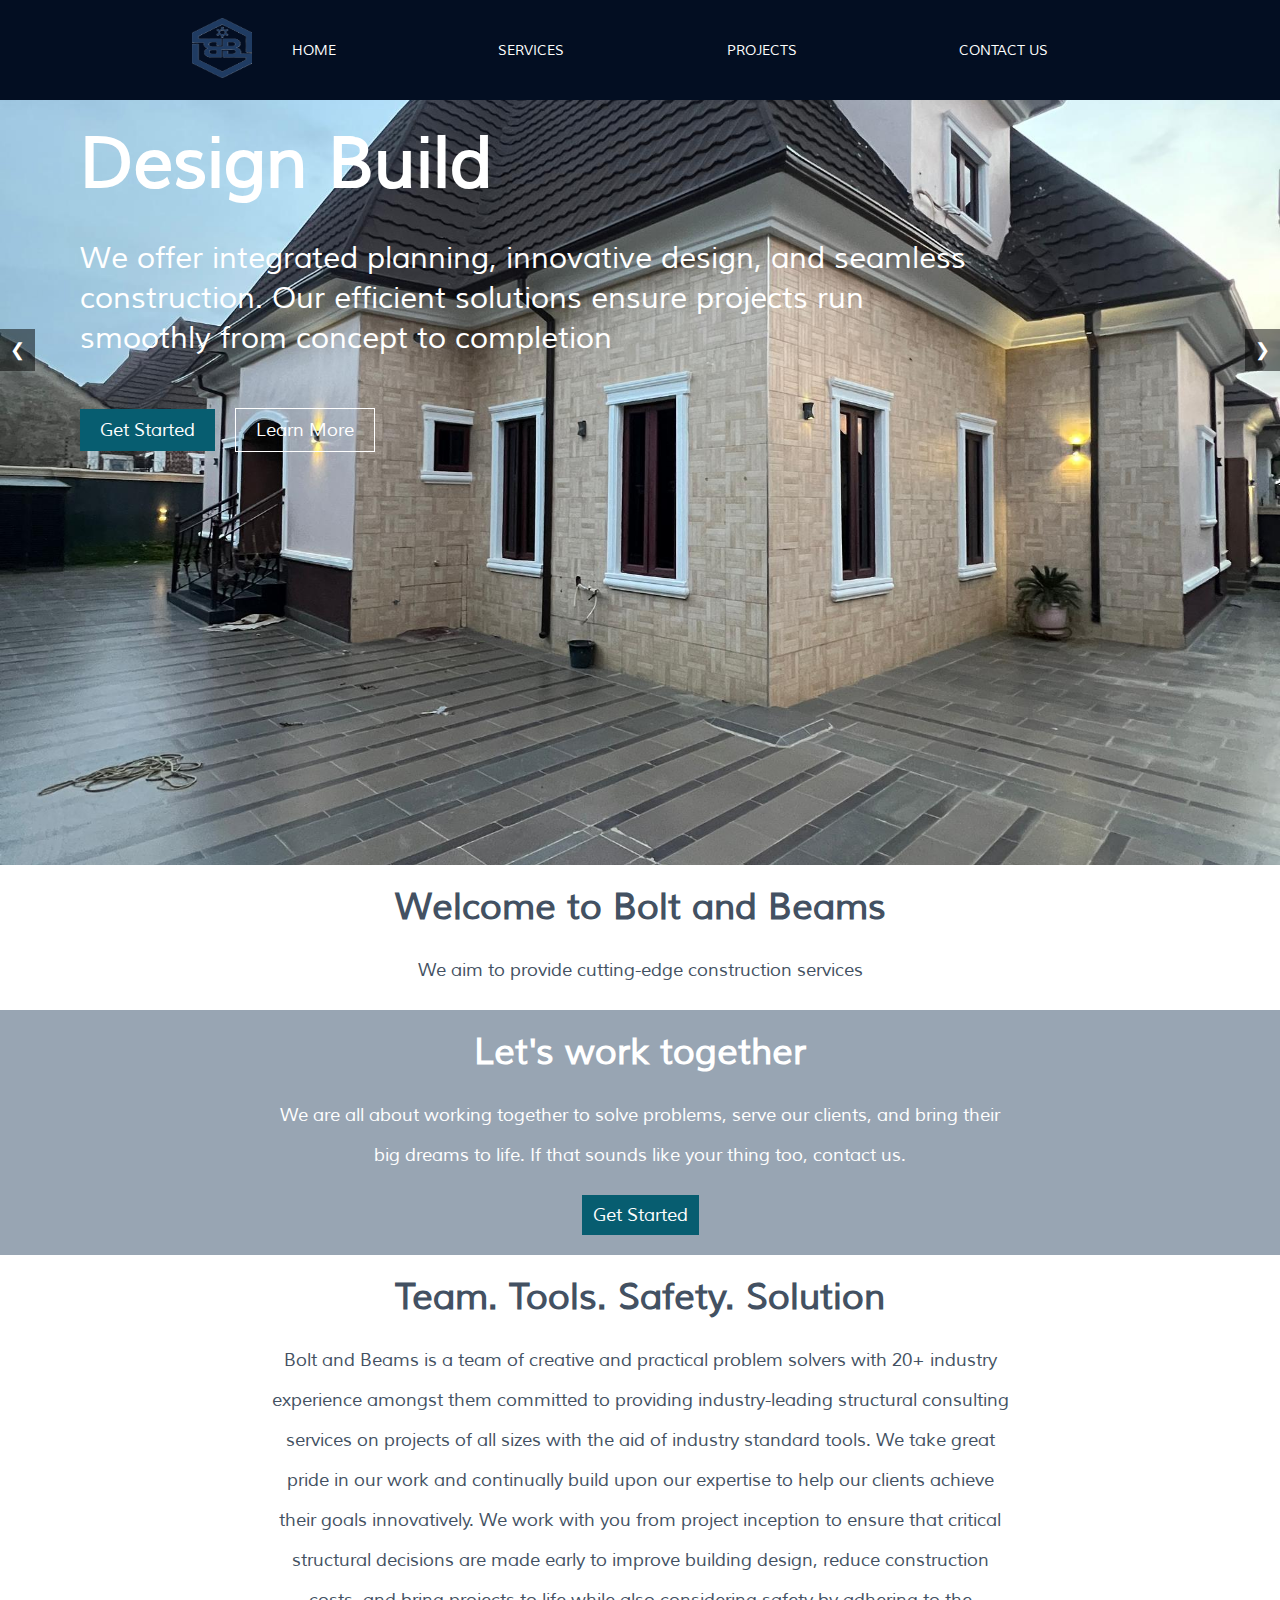
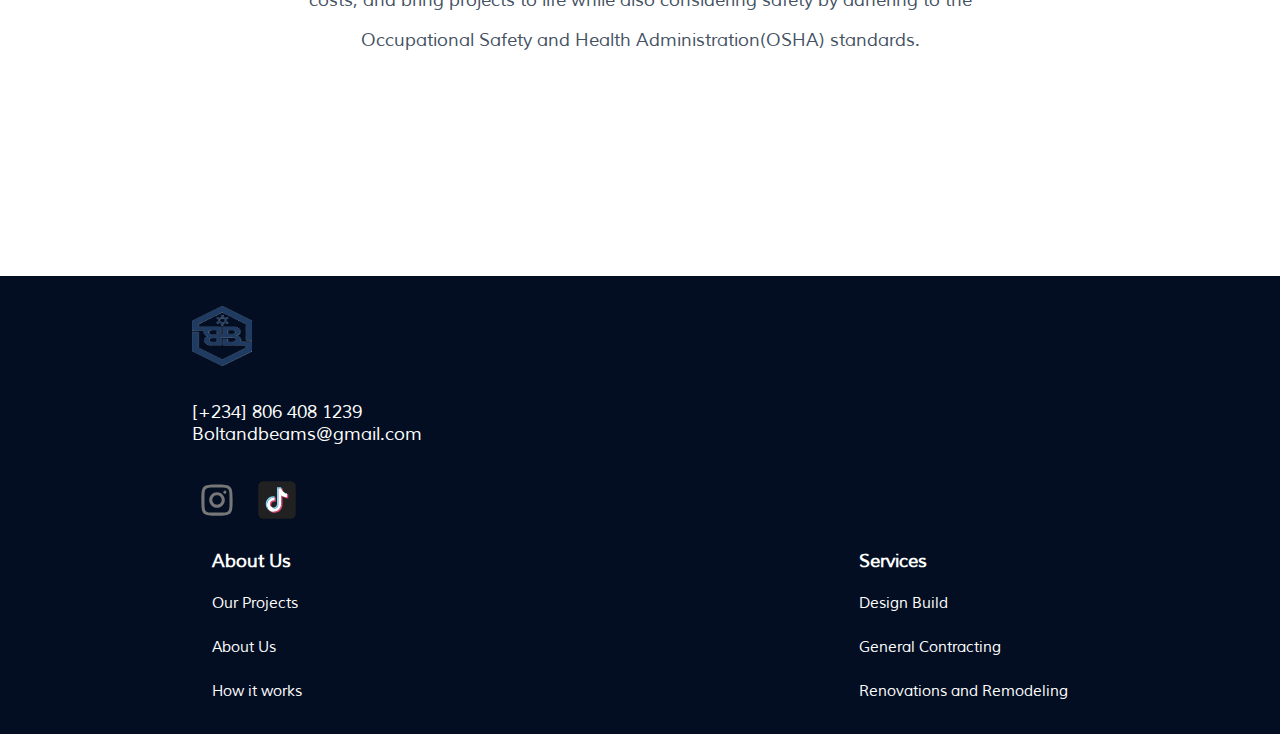
==== aboutus.html @ 5fa97191 "ui fix" ====
<!DOCTYPE html>
<html lang="en">
  <head>
    <meta charset="UTF-8" />
    <meta name="viewport" content="width=device-width, initial-scale=1.0" />
    <link
      rel="shortcut icon"
      href="assets/bolts and beams logo.png"
      type="image/x-icon"
    />
    <link rel="stylesheet" href="style.css" />
    <link href="https://unpkg.com/aos@2.3.1/dist/aos.css" rel="stylesheet" />
    <title>Bolt and Beams</title>
  </head>
  <body>
    <header>
      <nav>
        <div id="logo">
          <img
            class="logo"
            src="assets/bolts and beams logo.png"
            alt="b-and-b-logo"
          />
        </div>

        <div class="nav-links">
          <a class="nav-link" href="index.html">HOME</a>
          <a class="nav-link" href="services.html">SERVICES</a>
          <a class="nav-link" href="projects.html">PROJECTS</a>
          <a class="nav-link" href="contact.html">CONTACT US</a>
        </div>

        <div
          style="
            display: flex;
            flex-direction: row;
            align-items: center;
            gap: 30px;
          "
        >
          <div class="contactUs-btn">
            <button>
              <a href="contact.html">Consult Now</a>
            </button>
          </div>
          <div class="menu-btn" id="menu-btn">
            <svg
              xmlns="http://www.w3.org/2000/svg"
              x="0px"
              y="0px"
              width="40"
              height="40"
              viewBox="0 0 50 50"
              fill="#fff"
            >
              <path
                d="M 3 9 A 1.0001 1.0001 0 1 0 3 11 L 47 11 A 1.0001 1.0001 0 1 0 47 9 L 3 9 z M 3 24 A 1.0001 1.0001 0 1 0 3 26 L 47 26 A 1.0001 1.0001 0 1 0 47 24 L 3 24 z M 3 39 A 1.0001 1.0001 0 1 0 3 41 L 47 41 A 1.0001 1.0001 0 1 0 47 39 L 3 39 z"
              ></path>
            </svg>
          </div>
        </div>
      </nav>
      <div class="sidebar" id="sidebar">
        <div class="sidebar-header">
          <img
            class="logo"
            src="assets/bolts and beams logo.png"
            alt="b-and-b-logo"
          />
          <div id="sb-c-Btn">
            <svg
              xmlns="http://www.w3.org/2000/svg"
              x="0px"
              y="0px"
              width="30"
              height="30"
              viewBox="0 0 24 24"
              fill="#fff"
            >
              <path
                d="M 4.7070312 3.2929688 L 3.2929688 4.7070312 L 10.585938 12 L 3.2929688 19.292969 L 4.7070312 20.707031 L 12 13.414062 L 19.292969 20.707031 L 20.707031 19.292969 L 13.414062 12 L 20.707031 4.7070312 L 19.292969 3.2929688 L 12 10.585938 L 4.7070312 3.2929688 z"
              ></path>
            </svg>
          </div>
        </div>
        <div class="sidebar-body">
          <ul class="sidebar-body-wrapper">
            <a href="index.html"><li class="sidebar-list">HOME</li></a>
            <a href=""><li class="sidebar-list">ABOUT US</li></a>
            <a href="services.html"><li class="sidebar-list">SERVICES</li></a>
            <a href="projects.html"><li class="sidebar-list">PROJECTS</li></a>
            <a href="contact.html"><li class="sidebar-list">CONTACT US</li></a>
          </ul>
        </div>
      </div>
    </header>
    <main>
      <section class="section-one">
        <div class="carousel-slide">
          <div class="slide">
            <h2>Design Build</h2>
            <p>
              We offer integrated planning, innovative design, and seamless
              construction. Our efficient solutions ensure projects run smoothly
              from concept to completion
            </p>
            <div class="secone-btn-wrapper">
              <div class="secone-link getstarted">
                <a href="#sectionTwo">Get Started</a>
              </div>
              <div class="secone-link learnmore">
                <a href="projects.html">Learn More</a>
              </div>
            </div>
          </div>
          <div class="slide">
            <h2>General Contracting</h2>
            <p>
              Comprehensive management from start to finish. Ensuring projects
              are completed on time and within budget.
            </p>
            <div class="secone-btn-wrapper">
              <div class="secone-link getstarted">
                <a href="#sectionTwo">Get Started</a>
              </div>
              <div class="secone-link learnmore">
                <a href="projects.html">Learn More</a>
              </div>
            </div>
          </div>
          <div class="slide">
            <h2>Renovations and Remodeling</h2>
            <p>
              We transform spaces with innovative designs, ensuring
              functionality and style. Our team revitalizes interiors, creating
              environments that inspire.
            </p>
            <div class="secone-btn-wrapper">
              <div class="secone-link getstarted">
                <a href="#sectionTwo">Get Started</a>
              </div>
              <div class="secone-link learnmore">
                <a href="projects.html">Learn More</a>
              </div>
            </div>
          </div>
          <div class="carousel-controls">
            <button class="carousel-control prev">❮</button>
            <button class="carousel-control next">❯</button>
          </div>
        </div>
      </section>
      <section class="section-two index-secttwo" id="sectionTwo">
        <div class="sec-text-wrapper">
          <h1>Welcome to Bolt and Beams</h1>
          <p>We aim to provide cutting-edge construction services</p>
        </div>
      </section>
      <section class="section-six">
        <div class="sec-text-wrapper">
          <h1>Let's work together</h1>
          <p class="pad">
            We are all about working together to solve problems, serve our
            clients, and bring their big dreams to life. If that sounds like
            your thing too, contact us.
          </p>
          <div class="contact-link"><a href="contact.html">Get Started</a></div>
        </div>
      </section>
      <section class="section-seven">
        <div class="sec-text-wrapper">
          <h1>Team. Tools. Safety. Solution</h1>
          <p class="pad">
            Bolt and Beams is a team of creative and practical problem solvers
            with 20+ industry experience amongst them committed to providing
            industry-leading structural consulting services on projects of all
            sizes with the aid of industry standard tools. We take great pride
            in our work and continually build upon our expertise to help our
            clients achieve their goals innovatively. We work with you from
            project inception to ensure that critical structural decisions are
            made early to improve building design, reduce construction costs,
            and bring projects to life while also considering safety by adhering
            to the Occupational Safety and Health Administration(OSHA)
            standards.
          </p>
        </div>
        <div class="secseven-grid">
          <div class="contact" data-aos="fade-up" data-aos-duration="1000">
            <div>
              <svg
                xmlns="http://www.w3.org/2000/svg"
                height="60"
                viewBox="0 -960 960 960"
                width="60"
                fill="#030e22"
              >
                <path
                  d="m600-120-240-84-186 72q-20 8-37-4.5T120-170v-560q0-13 7.5-23t20.5-15l212-72 240 84 186-72q20-8 37 4.5t17 33.5v560q0 13-7.5 23T812-192l-212 72Zm-40-98v-468l-160-56v468l160 56Zm80 0 120-40v-474l-120 46v468Zm-440-10 120-46v-468l-120 40v474Zm440-458v468-468Zm-320-56v468-468Z"
                />
              </svg>
            </div>
            <div class="sub-contact">
              <h4>Address</h4>
              <span>Suite 3011, Kingfem Plaza, GA247, Mabushi, Abuja</span>
            </div>
          </div>
          <div class="contact" data-aos="fade-up" data-aos-duration="1300">
            <div>
              <svg
                xmlns="http://www.w3.org/2000/svg"
                height="60"
                viewBox="0 -960 960 960"
                width="60"
                fill="#030e22"
              >
                <path
                  d="M798-120q-125 0-247-54.5T329-329Q229-429 174.5-551T120-798q0-18 12-30t30-12h162q14 0 25 9.5t13 22.5l26 140q2 16-1 27t-11 19l-97 98q20 37 47.5 71.5T387-386q31 31 65 57.5t72 48.5l94-94q9-9 23.5-13.5T670-390l138 28q14 4 23 14.5t9 23.5v162q0 18-12 30t-30 12ZM241-600l66-66-17-94h-89q5 41 14 81t26 79Zm358 358q39 17 79.5 27t81.5 13v-88l-94-19-67 67ZM241-600Zm358 358Z"
                />
              </svg>
            </div>
            <div class="sub-contact">
              <h4>Call Us</h4>
              <p>+234 806 408 1239</p>
            </div>
          </div>
          <div class="contact" data-aos="fade-up" data-aos-duration="1500">
            <div>
              <img src="assets/icons8-open-mail-60.png" alt="open-mail" />
            </div>
            <div class="sub-contact">
              <h4>Help Desk</h4>
              <p>Boltandbeams@gmail.com</p>
            </div>
          </div>
        </div>
      </section>
      <footer>
        <div style="display: flex; flex-direction: column; gap: 30px">
          <div>
            <img
              src="assets/bolts and beams logo.png"
              alt="b-and-b-logo"
              class="logo"
            />
          </div>
          <div class="c-wrapper">
            <div><a href="tel:+2348064081239">[+234] 806 408 1239 </a></div>
            <div>
              <a href="mailto:Boltandbeams@gmail.com">Boltandbeams@gmail.com</a>
            </div>
          </div>
          <div class="socials">
            <a href="https://www.instagram.com/bolt.beams?utm_source=qr">
              <div class="social">
                <svg
                  xmlns="http://www.w3.org/2000/svg"
                  x="0px"
                  y="0px"
                  width="50"
                  height="50"
                  viewBox="0 0 64 64"
                  fill="#777"
                >
                  <path
                    d="M 31.820312 12 C 13.439312 12 12 13.439312 12 31.820312 L 12 32.179688 C 12 50.560688 13.439312 52 31.820312 52 L 32.179688 52 C 50.560688 52 52 50.560688 52 32.179688 L 52 32 C 52 13.452 50.548 12 32 12 L 31.820312 12 z M 28 16 L 36 16 C 47.129 16 48 16.871 48 28 L 48 36 C 48 47.129 47.129 48 36 48 L 28 48 C 16.871 48 16 47.129 16 36 L 16 28 C 16 16.871 16.871 16 28 16 z M 41.994141 20 C 40.889141 20.003 39.997 20.900859 40 22.005859 C 40.003 23.110859 40.900859 24.003 42.005859 24 C 43.110859 23.997 44.003 23.099141 44 21.994141 C 43.997 20.889141 43.099141 19.997 41.994141 20 z M 31.976562 22 C 26.454563 22.013 21.987 26.501437 22 32.023438 C 22.013 37.545437 26.501437 42.013 32.023438 42 C 37.545437 41.987 42.013 37.498562 42 31.976562 C 41.987 26.454563 37.498562 21.987 31.976562 22 z M 31.986328 26 C 35.299328 25.992 37.992 28.673328 38 31.986328 C 38.007 35.299328 35.326672 37.992 32.013672 38 C 28.700672 38.008 26.008 35.327672 26 32.013672 C 25.992 28.700672 28.673328 26.008 31.986328 26 z"
                  ></path>
                </svg></div
            ></a>
            <a href="https://shorturl.at/Tu598"
              ><div class="social">
                <svg
                  xmlns="http://www.w3.org/2000/svg"
                  x="0px"
                  y="0px"
                  width="50"
                  height="50"
                  viewBox="0 0 48 48"
                >
                  <path
                    fill="#212121"
                    fill-rule="evenodd"
                    d="M10.904,6h26.191C39.804,6,42,8.196,42,10.904v26.191 C42,39.804,39.804,42,37.096,42H10.904C8.196,42,6,39.804,6,37.096V10.904C6,8.196,8.196,6,10.904,6z"
                    clip-rule="evenodd"
                  ></path>
                  <path
                    fill="#ec407a"
                    fill-rule="evenodd"
                    d="M29.208,20.607c1.576,1.126,3.507,1.788,5.592,1.788v-4.011 c-0.395,0-0.788-0.041-1.174-0.123v3.157c-2.085,0-4.015-0.663-5.592-1.788v8.184c0,4.094-3.321,7.413-7.417,7.413 c-1.528,0-2.949-0.462-4.129-1.254c1.347,1.376,3.225,2.23,5.303,2.23c4.096,0,7.417-3.319,7.417-7.413L29.208,20.607L29.208,20.607 z M30.657,16.561c-0.805-0.879-1.334-2.016-1.449-3.273v-0.516h-1.113C28.375,14.369,29.331,15.734,30.657,16.561L30.657,16.561z M19.079,30.832c-0.45-0.59-0.693-1.311-0.692-2.053c0-1.873,1.519-3.391,3.393-3.391c0.349,0,0.696,0.053,1.029,0.159v-4.1 c-0.389-0.053-0.781-0.076-1.174-0.068v3.191c-0.333-0.106-0.68-0.159-1.03-0.159c-1.874,0-3.393,1.518-3.393,3.391 C17.213,29.127,17.972,30.274,19.079,30.832z"
                    clip-rule="evenodd"
                  ></path>
                  <path
                    fill="#fff"
                    fill-rule="evenodd"
                    d="M28.034,19.63c1.576,1.126,3.507,1.788,5.592,1.788v-3.157 c-1.164-0.248-2.194-0.856-2.969-1.701c-1.326-0.827-2.281-2.191-2.561-3.788h-2.923v16.018c-0.007,1.867-1.523,3.379-3.393,3.379 c-1.102,0-2.081-0.525-2.701-1.338c-1.107-0.558-1.866-1.705-1.866-3.029c0-1.873,1.519-3.391,3.393-3.391 c0.359,0,0.705,0.056,1.03,0.159V21.38c-4.024,0.083-7.26,3.369-7.26,7.411c0,2.018,0.806,3.847,2.114,5.183 c1.18,0.792,2.601,1.254,4.129,1.254c4.096,0,7.417-3.319,7.417-7.413L28.034,19.63L28.034,19.63z"
                    clip-rule="evenodd"
                  ></path>
                  <path
                    fill="#81d4fa"
                    fill-rule="evenodd"
                    d="M33.626,18.262v-0.854c-1.05,0.002-2.078-0.292-2.969-0.848 C31.445,17.423,32.483,18.018,33.626,18.262z M28.095,12.772c-0.027-0.153-0.047-0.306-0.061-0.461v-0.516h-4.036v16.019 c-0.006,1.867-1.523,3.379-3.393,3.379c-0.549,0-1.067-0.13-1.526-0.362c0.62,0.813,1.599,1.338,2.701,1.338 c1.87,0,3.386-1.512,3.393-3.379V12.772H28.095z M21.635,21.38v-0.909c-0.337-0.046-0.677-0.069-1.018-0.069 c-4.097,0-7.417,3.319-7.417,7.413c0,2.567,1.305,4.829,3.288,6.159c-1.308-1.336-2.114-3.165-2.114-5.183 C14.374,24.749,17.611,21.463,21.635,21.38z"
                    clip-rule="evenodd"
                  ></path>
                </svg></div
            ></a>
          </div>
        </div>

        <div class="c-flink-wrapper">
          <div class="footer-links">
            <div class="flink">
              <h4>About Us</h4>
              <ul class="footer-list-wrapper">
                <li>
                  <a href="projects.html">Our Projects</a>
                </li>
                <li><a href="#">About Us</a></li>
                <li><a href="#">How it works</a></li>
              </ul>
            </div>
            <div class="flink">
              <h4>Services</h4>
              <ul class="footer-list-wrapper">
                <li style="white-space: nowrap">
                  <a href="#designBuild">Design Build</a>
                </li>
                <li style="white-space: nowrap">
                  <a href="#genContract">General Contracting</a>
                </li>
                <li><a href="#renRemod">Renovations and Remodeling</a></li>
              </ul>
            </div>
          </div>
        </div>
      </footer>
    </main>
    <div class="nav-to-top" id="navToTop">
      <img src="assets/icons8-arrow-up-24.png" alt="navigate-to-top" />
    </div>
  </body>
</html>
<script src="script.js"></script>

<script src="https://unpkg.com/aos@2.3.1/dist/aos.js"></script>
<script>
  AOS.init();
</script>
---- style.css ----
@font-face {
  font-family: muli;
  src: url(Muli-Regular.ttf);
}

@font-face {
  font-family: muli-light;
  src: url(Muli-Light.ttf);
}

:root {
  --height: 100px;
}

::placeholder {
  font-family: muli;
  font-size: 16px;
}

p {
  font-family: muli;
  line-height: 40px;
}

* {
  box-sizing: border-box;
  margin: 0;
  padding: 0;
}

body {
  font-family: "muli", sans-serif;
  font-size: 18px;
  height: 100vh;
  width: 100%;
}

nav {
  align-items: center;
  display: flex;
  height: var(--height);
  justify-content: space-between;
  padding-inline: 20px;
}

header {
  background-color: #030e22;
  height: var(--height);
  right: 0;
  position: fixed;
  top: 0;
  width: 100%;
  z-index: 2;
}

main {
  color: #fff;
  margin-top: var(--height);
}

a {
  color: white;
  text-decoration: none;
}

li {
  list-style: none;
}

section {
  color: #435162;
  padding: 20px;
}

footer {
  background-color: #030e22;
  color: white;
  display: flex;
  flex-direction: column;
  gap: 20px;
  justify-content: center;
  padding: 15px;
}

.logo {
  height: 60px;
  width: 60px;
}

.nav-links {
  display: none;
}

.nav-links a {
  font-size: 14px;
}

.menu-btn {
  position: relative;
}

.sidebar {
  background-color: #e5e5e5;
  font-size: 16px;
  height: 100vh;
  padding: 10px;
  position: absolute;
  right: -100%;
  top: 0;
  transition: 0.5s;
  width: 80%;
}

.sidebar-header {
  align-items: center;
  display: flex;
  justify-content: space-between;
}

.sidebar-body-wrapper {
  padding: 25px;
}

.sidebar-list {
  border-bottom: 1px solid #030e22;
  color: #075d70;
  padding-block: 25px;
}

.sidebar-header svg {
  fill: #030e22;
}

.section-one,
.contact-section-one {
  background-position-x: 50%;
  background-position-y: 50%;
  background-repeat: no-repeat;
  background-size: cover;
  color: #fff;
  position: relative;
  /* z-index: -1; */
}

.contact-section-one {
  align-items: center;
  background: #030e22;
  display: flex;
  height: 300px;
  justify-content: center;
}

.cso-head {
  align-items: center;
  display: flex;
  flex-direction: column;
  gap: 30px;
}

.cso-head h4 {
  line-height: 30px;
}

.cso-body {
  display: flex;
  gap: 10px;
}

.cso-head h4 {
  text-align: center;
}

.section-one {
  background-image: url(assets/building.jpg);
  height: 500px;
  padding: 0;
  width: 100%;
}

.secone-text {
  width: 100%;
}

.carousel-slide {
  display: flex;
  overflow: hidden;
  width: 100%;
  height: 500px;
  position: relative;
}

.slide {
  display: flex;
  flex-direction: column;
  gap: 30px;
  min-width: 100%;
  transition: transform 0.5s ease-in-out;
  height: 100%;
  box-sizing: border-box;
  padding: 20px;
}

.slide h2 {
  font-family: muli;
  font-size: 20px;
}

.slide p {
  font-size: 14px;
  /* width: 40%; */
}

.carousel-slide .secone-btn-wrapper {
  align-items: center;
  display: flex;
  /* justify-content: center; */
  margin-top: 20px;
}

.carousel-controls {
  position: absolute;
  top: 50%;
  width: 100%;
  display: flex;
  justify-content: space-between;
  transform: translateY(-50%);
}

.carousel-control {
  background-color: rgba(0, 0, 0, 0.5);
  color: white;
  border: none;
  padding: 10px;
  cursor: pointer;
}

.carousel-control:hover {
  background-color: rgba(0, 0, 0, 0.7);
}

.prev,
.next {
  font-size: 18px;
}

.secone-text {
  display: flex;
  flex-direction: column;
  gap: 25px;
  width: 100%;
}

.secone-btn-wrapper {
  display: flex;
  gap: 20px;
}

.secone-link {
  padding: 10px 20px;
}

.contact-link a {
  color: #fff;
}

.contact-link:hover {
  background-color: #fff;
}

.contact-link:hover a {
  color: #075d70;
}

.contact-link {
  background-color: #075d70;
  border: 1px solid #075d70;
  padding: 8px 10px;
  transition: all 0.3s;
  width: fit-content;
}

.getstarted,
.aboutus {
  background-color: #075d70;
}

.learnmore {
  border: 1px solid #fff;
}

.slider {
  position: absolute;
  top: 50%;
}

.left-slider {
  left: 80px;
}

.right-slider {
  right: 80px;
}

.secthree-intro,
.secfive-intro {
  display: flex;
  gap: 5px;
}

.sec-text-wrapper {
  display: flex;
  flex-direction: column;
  gap: 20px;
}

.alignBtn {
  align-items: center;
}

.empty-div {
  border-bottom: 3px solid #030e22;
  width: 50px;
}

.aboutus {
  padding: 10px 20px;
  width: fit-content;
}

.section-four {
  background-color: #f8faff;
  padding: 20px;
}

.section-six {
  background: #98a5b3;
  color: #fff;
}

.banner {
  background-color: white;
  border: 1px solid rgb(225, 225, 225);
  border-radius: 3px;
  display: flex;
  flex-direction: column;
  gap: 20px;
  height: 550px;
  margin: auto;
  padding: 30px 10px 50px 10px;
  text-align: center;
  width: 100%;
}

.banner-head {
  align-items: center;
  display: flex;
  flex-direction: column;
  gap: 40px;
}

.banner:hover {
  transform: scale(1.03);
}

.banner-link {
  color: #030e22;
}

.banner-paragraph {
  margin: auto;
  text-align: center;
  width: 250px;
}

.secfour-grid {
  display: grid;
  gap: 20px;
  grid-template-columns: 1fr;
  margin-top: 30px;
}

.secfive-list-wrapper {
  padding: 20px;
  text-align: left;
  width: 100%;
}

.secfive-list-wrapper li {
  border-bottom: 2px solid #075d70;
  padding: 20px;
}

.secseven-grid {
  display: grid;
  grid-template-columns: 1fr;
  gap: 20px;
  width: 100%;
}

.contact {
  align-items: center;
  background-color: #fff;
  box-shadow: 0.5px 0.5px 10px rgb(222, 220, 220);
  display: flex;
  font-size: 14px;
  gap: 20px;
  height: 100%;
  padding: 10px 30px;
  width: 100%;
}

.contact img,
.contact svg {
  height: 40px;
  width: 40px;
}

.footer-links {
  display: flex;
  justify-content: space-between;
}

.footer-list-wrapper {
  display: flex;
  flex-direction: column;
  gap: 20px;
  margin-top: 20px;
}

.footer-list-wrapper li {
  color: #fff;
  font-size: 15px;
  line-height: 24px;
}

footer a {
  color: #fff;
}

footer a:hover {
  color: #075d70;
  text-decoration: underline;
}

.flink {
  align-items: center;
  padding-inline: 20px;
}

.socials {
  align-items: center;
  display: flex;
  gap: 10px;
}

.social svg:hover {
  fill: #075d70;
}

.sub-contact {
  display: flex;
  flex-direction: column;
  gap: 25px;
}

.sub-contact h4 {
  font-size: 16px;
}

.c-flink-wrapper {
  display: flex;
  flex-direction: column;
  gap: 50px;
}

.flink .c-wrapper {
  display: flex;
  flex-direction: column;
  gap: 20px;
}

.contactUs-btn {
  display: none;
}

.contactUs-btn button {
  border: none;
  font-size: 16px;
  padding: 10px 0;
  white-space: nowrap;
}

.contactUs-btn button a {
  color: #030e22;
  padding: 10px 30px;
  width: 100%;
}

.nav-to-top {
  align-items: center;
  background-color: #075d70;
  border-radius: 50%;
  bottom: 50px;
  display: inline-flex;
  font-size: 18px;
  height: 3em;
  justify-content: center;
  position: fixed;
  right: 30px;
  visibility: hidden;
  width: 3em;
}

.building-head {
  font-size: 35px;
  line-height: 60px;
}

.about {
  display: flex;
  flex-direction: column;
  gap: 30px;
}

.about p {
  font-family: muli;
  line-height: 35px;
}

.ap-grid {
  display: grid;
  gap: 70px;
  grid-template-columns: 1fr;
  margin-top: 40px;
}

.ap-grid-img {
  height: 200px;
  width: 100%;
}

.ap-grid-img img {
  height: 100%;
  width: 100%;
}

@media (min-width: 600px) and (max-width: 1055px) {
  nav {
    justify-content: space-between;
    padding-inline: 15%;
  }

  section,
  footer {
    padding-inline: 60px;
  }

  .slide {
    padding-inline: 80px;
  }

  .slide h2 {
    font-size: 50px;
  }

  .slide p {
    font-size: 24px;
  }

  .sidebar {
    width: 40%;
  }

  .sidebar-list {
    font-size: 24px;
  }

  .c-flink-wrapper,
  footer {
    align-items: center;
    flex-direction: row;
  }

  footer {
    justify-content: space-between;
    padding-block: 100px;
  }

  .sec-text-wrapper {
    align-items: center;
    text-align: center;
    width: 100%;
  }

  .fz {
    font-size: 40px;
    width: 98%;
    text-align: left;
  }

  .secfour-grid {
    grid-template-columns: 1fr 1fr;
    padding-inline: 30px;
  }

  .nav-links {
    display: none;
  }

  .sub-contact h4 {
    font-size: 20px;
  }

  .contact {
    font-size: 18px;
  }

  .contact img,
  .contact svg {
    height: 60px;
    width: 60px;
  }
}

@media (min-width: 1056px) {
  .menu-btn {
    display: none;
  }

  .sub-contact h4 {
    font-size: 20px;
  }

  .contact {
    font-size: 18px;
  }

  .contact img,
  .contact svg {
    height: 60px;
    width: 60px;
  }

  .section-one {
    height: 85vh;
  }

  .pad {
    padding-inline: 20%;
  }

  .sec-text-wrapper {
    align-items: center;
    text-align: center;
    width: 100%;
  }

  nav {
    justify-content: space-between;
    padding-inline: 15%;
  }

  .slide h2 {
    font-size: 70px;
  }

  .slide p {
    font-size: 30px;
    width: 80%;
  }

  .slide {
    padding-inline: 80px;
  }

  .secfive-list-wrapper {
    width: 80%;
  }

  .nav-links {
    display: flex;
    justify-content: space-between;
    padding-inline: 40px;
    white-space: nowrap;
    width: 100%;
  }
  .secfour-grid {
    grid-template-columns: 1fr 1fr 1fr;
    margin: 30px auto;
    width: 80%;
  }

  .secseven-grid {
    gap: 30px;
    grid-template-columns: 1fr 1fr 1fr;
    margin: 30px auto;
    width: 85%;
  }

  .s-secseven-grid {
    gap: 30px;
    grid-template-columns: 1fr;
    width: 100%;
  }

  .contactMerge {
    display: flex;
    gap: 20px;
    padding-inline: 30px;
  }

  footer {
    padding-block: 30px;
    padding-inline: 15%;
  }

  .services-head {
    font-size: 30px;
    line-height: 40px;
  }

  .maps-section {
    margin: auto;
    width: 80%;
  }

  .form {
    margin: auto;
    width: 60%;
  }

  .ap-grid {
    margin: 30px auto;
    width: 80%;
  }

  .ap-grid-img {
    height: 500px;
  }

  .about {
    text-align: center;
  }
}
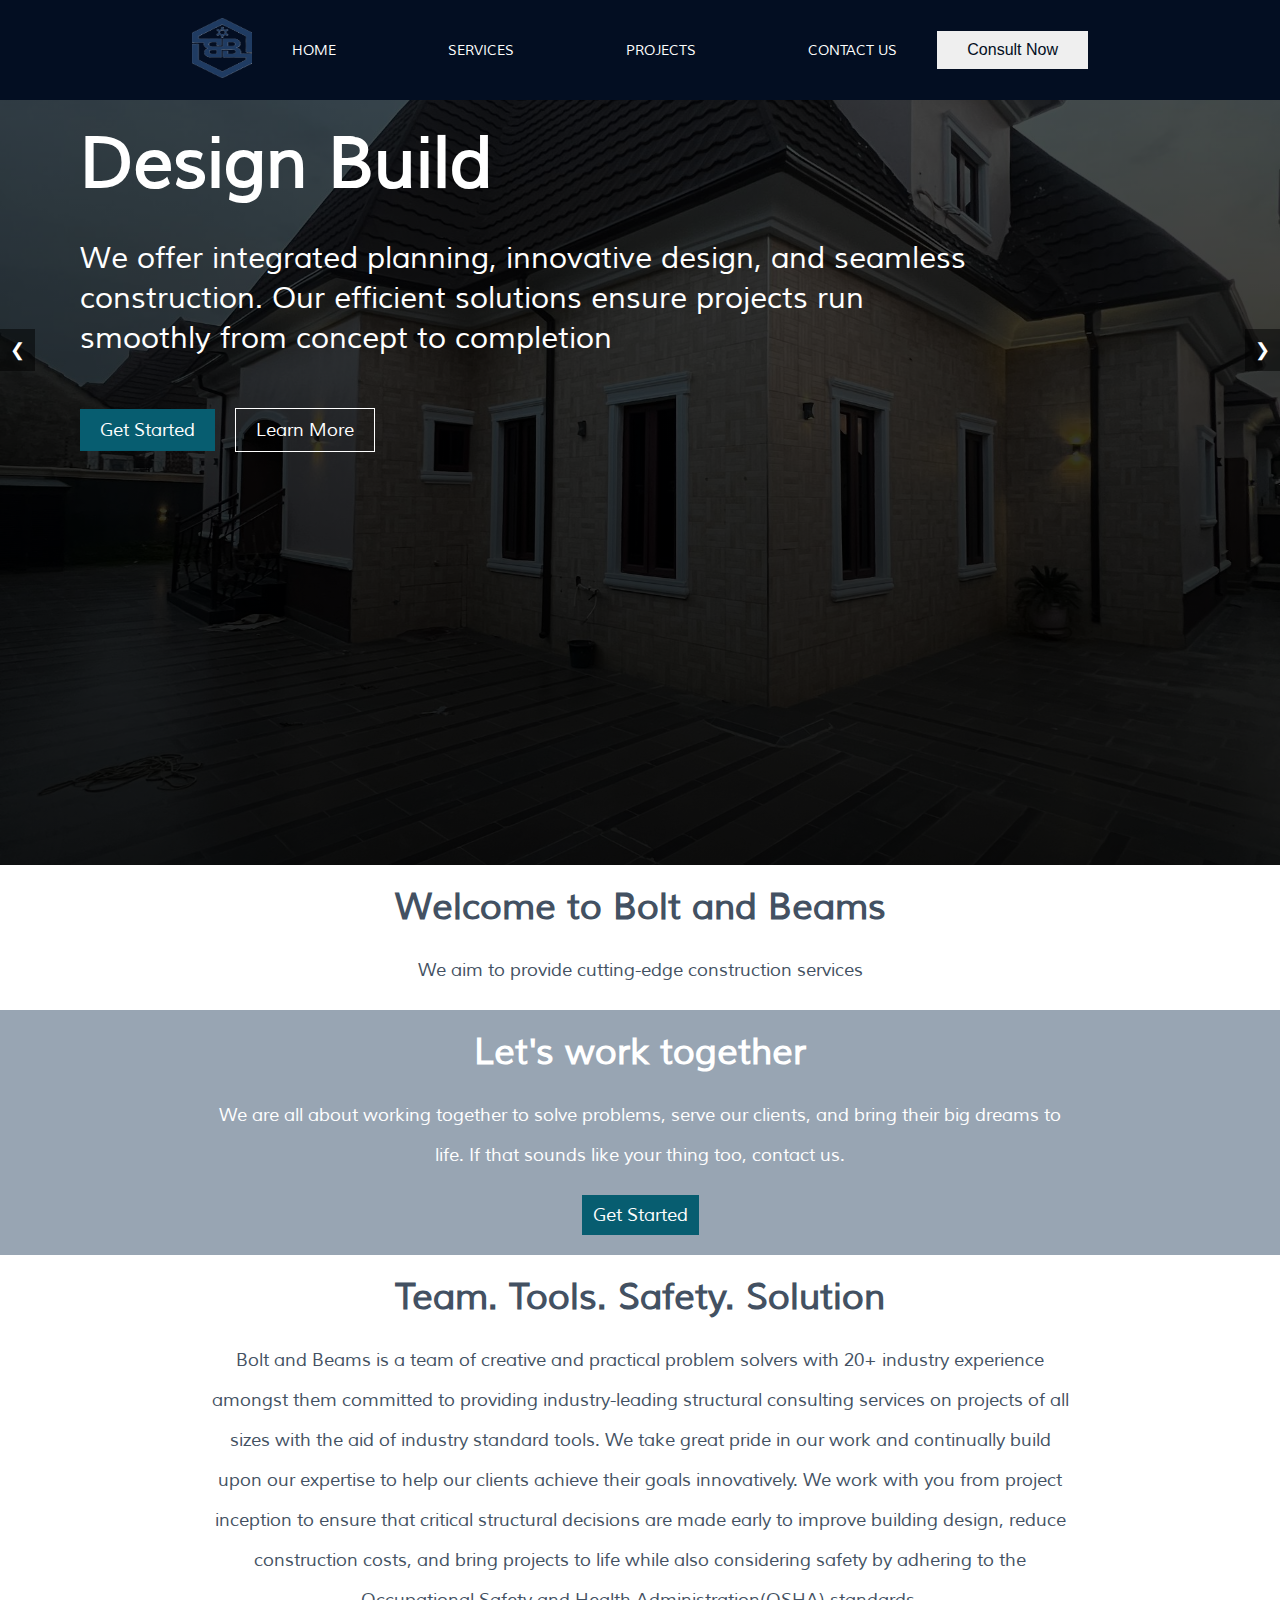
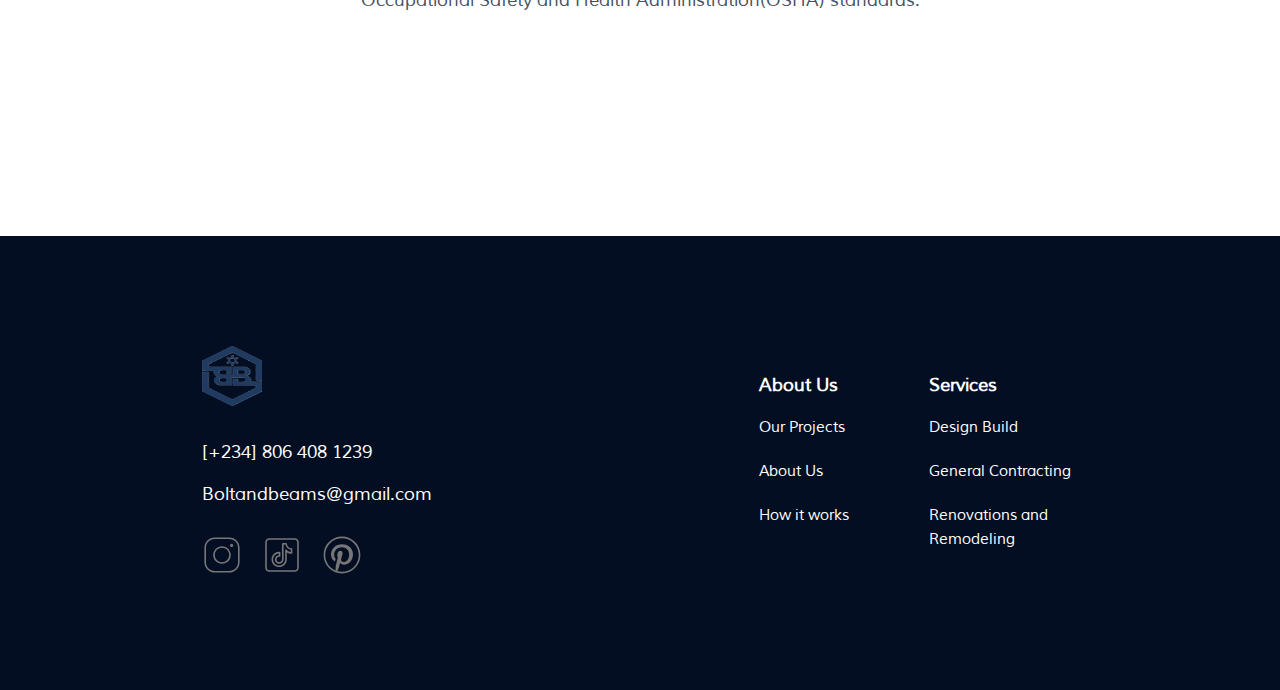
==== commit a90a4088: "another fix" ====
--- a/aboutus.html
+++ b/aboutus.html
@@ -40,7 +40,7 @@
         >
           <div class="contactUs-btn">
             <button>
-              <a href="contact.html">Consult Now</a>
+              <a href="contact.html#contactform">Consult Now</a>
             </button>
           </div>
           <div class="menu-btn" id="menu-btn">
@@ -235,7 +235,7 @@
         </div>
       </section>
       <footer>
-        <div style="display: flex; flex-direction: column; gap: 30px">
+        <div class="ff-wrapper">
           <div>
             <img
               src="assets/bolts and beams logo.png"
@@ -256,13 +256,13 @@
                   xmlns="http://www.w3.org/2000/svg"
                   x="0px"
                   y="0px"
-                  width="50"
-                  height="50"
-                  viewBox="0 0 64 64"
+                  width="40"
+                  height="40"
+                  viewBox="0 0 50 50"
                   fill="#777"
                 >
                   <path
-                    d="M 31.820312 12 C 13.439312 12 12 13.439312 12 31.820312 L 12 32.179688 C 12 50.560688 13.439312 52 31.820312 52 L 32.179688 52 C 50.560688 52 52 50.560688 52 32.179688 L 52 32 C 52 13.452 50.548 12 32 12 L 31.820312 12 z M 28 16 L 36 16 C 47.129 16 48 16.871 48 28 L 48 36 C 48 47.129 47.129 48 36 48 L 28 48 C 16.871 48 16 47.129 16 36 L 16 28 C 16 16.871 16.871 16 28 16 z M 41.994141 20 C 40.889141 20.003 39.997 20.900859 40 22.005859 C 40.003 23.110859 40.900859 24.003 42.005859 24 C 43.110859 23.997 44.003 23.099141 44 21.994141 C 43.997 20.889141 43.099141 19.997 41.994141 20 z M 31.976562 22 C 26.454563 22.013 21.987 26.501437 22 32.023438 C 22.013 37.545437 26.501437 42.013 32.023438 42 C 37.545437 41.987 42.013 37.498562 42 31.976562 C 41.987 26.454563 37.498562 21.987 31.976562 22 z M 31.986328 26 C 35.299328 25.992 37.992 28.673328 38 31.986328 C 38.007 35.299328 35.326672 37.992 32.013672 38 C 28.700672 38.008 26.008 35.327672 26 32.013672 C 25.992 28.700672 28.673328 26.008 31.986328 26 z"
+                    d="M 16 3 C 8.8324839 3 3 8.8324839 3 16 L 3 34 C 3 41.167516 8.8324839 47 16 47 L 34 47 C 41.167516 47 47 41.167516 47 34 L 47 16 C 47 8.8324839 41.167516 3 34 3 L 16 3 z M 16 5 L 34 5 C 40.086484 5 45 9.9135161 45 16 L 45 34 C 45 40.086484 40.086484 45 34 45 L 16 45 C 9.9135161 45 5 40.086484 5 34 L 5 16 C 5 9.9135161 9.9135161 5 16 5 z M 37 11 A 2 2 0 0 0 35 13 A 2 2 0 0 0 37 15 A 2 2 0 0 0 39 13 A 2 2 0 0 0 37 11 z M 25 14 C 18.936712 14 14 18.936712 14 25 C 14 31.063288 18.936712 36 25 36 C 31.063288 36 36 31.063288 36 25 C 36 18.936712 31.063288 14 25 14 z M 25 16 C 29.982407 16 34 20.017593 34 25 C 34 29.982407 29.982407 34 25 34 C 20.017593 34 16 29.982407 16 25 C 16 20.017593 20.017593 16 25 16 z"
                   ></path>
                 </svg></div
             ></a>
@@ -272,33 +272,29 @@
                   xmlns="http://www.w3.org/2000/svg"
                   x="0px"
                   y="0px"
-                  width="50"
-                  height="50"
-                  viewBox="0 0 48 48"
+                  width="40"
+                  height="40"
+                  viewBox="0 0 50 50"
+                  fill="#777"
                 >
                   <path
-                    fill="#212121"
-                    fill-rule="evenodd"
-                    d="M10.904,6h26.191C39.804,6,42,8.196,42,10.904v26.191 C42,39.804,39.804,42,37.096,42H10.904C8.196,42,6,39.804,6,37.096V10.904C6,8.196,8.196,6,10.904,6z"
-                    clip-rule="evenodd"
+                    d="M 9 4 C 6.2495759 4 4 6.2495759 4 9 L 4 41 C 4 43.750424 6.2495759 46 9 46 L 41 46 C 43.750424 46 46 43.750424 46 41 L 46 9 C 46 6.2495759 43.750424 4 41 4 L 9 4 z M 9 6 L 41 6 C 42.671576 6 44 7.3284241 44 9 L 44 41 C 44 42.671576 42.671576 44 41 44 L 9 44 C 7.3284241 44 6 42.671576 6 41 L 6 9 C 6 7.3284241 7.3284241 6 9 6 z M 26.042969 10 A 1.0001 1.0001 0 0 0 25.042969 10.998047 C 25.042969 10.998047 25.031984 15.873262 25.021484 20.759766 C 25.016184 23.203017 25.009799 25.64879 25.005859 27.490234 C 25.001922 29.331679 25 30.496833 25 30.59375 C 25 32.409009 23.351421 33.892578 21.472656 33.892578 C 19.608867 33.892578 18.121094 32.402853 18.121094 30.539062 C 18.121094 28.675273 19.608867 27.1875 21.472656 27.1875 C 21.535796 27.1875 21.663054 27.208245 21.880859 27.234375 A 1.0001 1.0001 0 0 0 23 26.240234 L 23 22.039062 A 1.0001 1.0001 0 0 0 22.0625 21.041016 C 21.906673 21.031216 21.710581 21.011719 21.472656 21.011719 C 16.223131 21.011719 11.945313 25.289537 11.945312 30.539062 C 11.945312 35.788589 16.223131 40.066406 21.472656 40.066406 C 26.72204 40.066409 31 35.788588 31 30.539062 L 31 21.490234 C 32.454611 22.653646 34.267517 23.390625 36.269531 23.390625 C 36.542588 23.390625 36.802305 23.374442 37.050781 23.351562 A 1.0001 1.0001 0 0 0 37.958984 22.355469 L 37.958984 17.685547 A 1.0001 1.0001 0 0 0 37.03125 16.6875 C 33.886609 16.461891 31.379838 14.012216 31.052734 10.896484 A 1.0001 1.0001 0 0 0 30.058594 10 L 26.042969 10 z M 27.041016 12 L 29.322266 12 C 30.049047 15.2987 32.626734 17.814404 35.958984 18.445312 L 35.958984 21.310547 C 33.820114 21.201935 31.941489 20.134948 30.835938 18.453125 A 1.0001 1.0001 0 0 0 29 19.003906 L 29 30.539062 C 29 34.707538 25.641273 38.066406 21.472656 38.066406 C 17.304181 38.066406 13.945312 34.707538 13.945312 30.539062 C 13.945312 26.538539 17.066083 23.363182 21 23.107422 L 21 25.283203 C 18.286416 25.535721 16.121094 27.762246 16.121094 30.539062 C 16.121094 33.483274 18.528445 35.892578 21.472656 35.892578 C 24.401892 35.892578 27 33.586491 27 30.59375 C 27 30.64267 27.001859 29.335571 27.005859 27.494141 C 27.009759 25.65271 27.016224 23.20692 27.021484 20.763672 C 27.030884 16.376775 27.039186 12.849206 27.041016 12 z"
                   ></path>
+                </svg></div
+            ></a>
+            <a href="https://www.pinterest.com/boltandbeams/"
+              ><div class="social">
+                <svg
+                  xmlns="http://www.w3.org/2000/svg"
+                  x="0px"
+                  y="0px"
+                  width="40"
+                  height="40"
+                  viewBox="0 0 50 50"
+                  fill="#777"
+                >
                   <path
-                    fill="#ec407a"
-                    fill-rule="evenodd"
-                    d="M29.208,20.607c1.576,1.126,3.507,1.788,5.592,1.788v-4.011 c-0.395,0-0.788-0.041-1.174-0.123v3.157c-2.085,0-4.015-0.663-5.592-1.788v8.184c0,4.094-3.321,7.413-7.417,7.413 c-1.528,0-2.949-0.462-4.129-1.254c1.347,1.376,3.225,2.23,5.303,2.23c4.096,0,7.417-3.319,7.417-7.413L29.208,20.607L29.208,20.607 z M30.657,16.561c-0.805-0.879-1.334-2.016-1.449-3.273v-0.516h-1.113C28.375,14.369,29.331,15.734,30.657,16.561L30.657,16.561z M19.079,30.832c-0.45-0.59-0.693-1.311-0.692-2.053c0-1.873,1.519-3.391,3.393-3.391c0.349,0,0.696,0.053,1.029,0.159v-4.1 c-0.389-0.053-0.781-0.076-1.174-0.068v3.191c-0.333-0.106-0.68-0.159-1.03-0.159c-1.874,0-3.393,1.518-3.393,3.391 C17.213,29.127,17.972,30.274,19.079,30.832z"
-                    clip-rule="evenodd"
-                  ></path>
-                  <path
-                    fill="#fff"
-                    fill-rule="evenodd"
-                    d="M28.034,19.63c1.576,1.126,3.507,1.788,5.592,1.788v-3.157 c-1.164-0.248-2.194-0.856-2.969-1.701c-1.326-0.827-2.281-2.191-2.561-3.788h-2.923v16.018c-0.007,1.867-1.523,3.379-3.393,3.379 c-1.102,0-2.081-0.525-2.701-1.338c-1.107-0.558-1.866-1.705-1.866-3.029c0-1.873,1.519-3.391,3.393-3.391 c0.359,0,0.705,0.056,1.03,0.159V21.38c-4.024,0.083-7.26,3.369-7.26,7.411c0,2.018,0.806,3.847,2.114,5.183 c1.18,0.792,2.601,1.254,4.129,1.254c4.096,0,7.417-3.319,7.417-7.413L28.034,19.63L28.034,19.63z"
-                    clip-rule="evenodd"
-                  ></path>
-                  <path
-                    fill="#81d4fa"
-                    fill-rule="evenodd"
-                    d="M33.626,18.262v-0.854c-1.05,0.002-2.078-0.292-2.969-0.848 C31.445,17.423,32.483,18.018,33.626,18.262z M28.095,12.772c-0.027-0.153-0.047-0.306-0.061-0.461v-0.516h-4.036v16.019 c-0.006,1.867-1.523,3.379-3.393,3.379c-0.549,0-1.067-0.13-1.526-0.362c0.62,0.813,1.599,1.338,2.701,1.338 c1.87,0,3.386-1.512,3.393-3.379V12.772H28.095z M21.635,21.38v-0.909c-0.337-0.046-0.677-0.069-1.018-0.069 c-4.097,0-7.417,3.319-7.417,7.413c0,2.567,1.305,4.829,3.288,6.159c-1.308-1.336-2.114-3.165-2.114-5.183 C14.374,24.749,17.611,21.463,21.635,21.38z"
-                    clip-rule="evenodd"
+                    d="M 25 2 C 12.309295 2 2 12.309295 2 25 C 2 37.690705 12.309295 48 25 48 C 37.690705 48 48 37.690705 48 25 C 48 12.309295 37.690705 2 25 2 z M 25 4 C 36.609825 4 46 13.390175 46 25 C 46 36.609825 36.609825 46 25 46 C 22.876355 46 20.82771 45.682142 18.896484 45.097656 C 19.75673 43.659418 20.867347 41.60359 21.308594 39.90625 C 21.570728 38.899887 22.648438 34.794922 22.648438 34.794922 C 23.348841 36.132057 25.395277 37.263672 27.574219 37.263672 C 34.058123 37.263672 38.732422 31.300682 38.732422 23.890625 C 38.732422 16.78653 32.935409 11.472656 25.476562 11.472656 C 16.196831 11.472656 11.271484 17.700825 11.271484 24.482422 C 11.271484 27.636307 12.94892 31.562193 15.634766 32.8125 C 16.041611 33.001865 16.260073 32.919834 16.353516 32.525391 C 16.425459 32.226044 16.788267 30.766792 16.951172 30.087891 C 17.003269 29.871239 16.978043 29.68405 16.802734 29.470703 C 15.913793 28.392399 15.201172 26.4118 15.201172 24.564453 C 15.201172 19.822048 18.791452 15.232422 24.908203 15.232422 C 30.18976 15.232422 33.888672 18.832872 33.888672 23.980469 C 33.888672 29.796219 30.95207 33.826172 27.130859 33.826172 C 25.020554 33.826172 23.440361 32.080359 23.947266 29.939453 C 24.555054 27.38426 25.728516 24.626944 25.728516 22.78125 C 25.728516 21.130713 24.842754 19.753906 23.007812 19.753906 C 20.850369 19.753906 19.117188 21.984457 19.117188 24.974609 C 19.117187 26.877359 19.761719 28.166016 19.761719 28.166016 C 19.761719 28.166016 17.630543 37.176514 17.240234 38.853516 C 16.849091 40.52931 16.953851 42.786365 17.115234 44.466797 C 9.421139 41.352465 4 33.819328 4 25 C 4 13.390175 13.390175 4 25 4 z"
                   ></path>
                 </svg></div
             ></a>
--- a/style.css
+++ b/style.css
@@ -20,6 +20,10 @@
 p {
   font-family: muli;
   line-height: 40px;
+}
+
+footer a[target="_blank"] {
+  font-size: 14px;
 }
 
 * {
@@ -171,7 +175,9 @@
 }
 
 .section-one {
-  background-image: url(assets/building.jpg);
+  background: linear-gradient(to bottom, rgba(0, 0, 0, 0.7), rgba(0, 0, 0, 0.9)),
+    url("assets/building.jpg") no-repeat center center/cover;
+
   height: 500px;
   padding: 0;
   width: 100%;
@@ -201,19 +207,21 @@
 }
 
 .slide h2 {
+  /* color: #1f3a6b; */
   font-family: muli;
-  font-size: 20px;
+  font-size: 35px;
 }
 
 .slide p {
+  color: #fff;
+  font-family: muli;
   font-size: 14px;
-  /* width: 40%; */
-}
-
-.carousel-slide .secone-btn-wrapper {
-  align-items: center;
-  display: flex;
-  /* justify-content: center; */
+}
+
+.carousel-slide,
+.secone-btn-wrapper {
+  align-items: center;
+  display: flex;
   margin-top: 20px;
 }
 
@@ -420,6 +428,13 @@
   justify-content: space-between;
 }
 
+.ff-wrapper {
+  display: flex;
+  flex-direction: column;
+  gap: 30px;
+  padding: 10px;
+}
+
 .footer-list-wrapper {
   display: flex;
   flex-direction: column;
@@ -443,14 +458,14 @@
 }
 
 .flink {
-  align-items: center;
-  padding-inline: 20px;
+  padding-inline: 10px;
+  width: 100%;
 }
 
 .socials {
   align-items: center;
   display: flex;
-  gap: 10px;
+  gap: 20px;
 }
 
 .social svg:hover {
@@ -473,7 +488,7 @@
   gap: 50px;
 }
 
-.flink .c-wrapper {
+.c-wrapper {
   display: flex;
   flex-direction: column;
   gap: 20px;
@@ -516,6 +531,12 @@
   line-height: 60px;
 }
 
+.contactMerge {
+  display: flex;
+  flex-direction: column;
+  gap: 20px;
+}
+
 .about {
   display: flex;
   flex-direction: column;
@@ -550,8 +571,33 @@
     padding-inline: 15%;
   }
 
+  p,
+  span,
+  .cso-body a {
+    font-size: 24px;
+  }
+
+  a {
+    font-size: 18px;
+  }
+
+  .contact {
+    margin-top: 30px;
+  }
+
+  svg {
+    height: 30px;
+    width: 30px;
+  }
+
+  footer svg {
+    height: 50px;
+    width: 50px;
+  }
+
   section,
   footer {
+    font-size: 24px;
     padding-inline: 60px;
   }
 
@@ -586,6 +632,10 @@
     padding-block: 100px;
   }
 
+  .contactUs-btn {
+    display: flex;
+  }
+
   .sec-text-wrapper {
     align-items: center;
     text-align: center;
@@ -620,6 +670,10 @@
     height: 60px;
     width: 60px;
   }
+
+  .ap-grid-img {
+    height: 500px;
+  }
 }
 
 @media (min-width: 1056px) {
@@ -633,6 +687,10 @@
 
   .contact {
     font-size: 18px;
+  }
+
+  .contactUs-btn {
+    display: flex;
   }
 
   .contact img,
@@ -646,7 +704,7 @@
   }
 
   .pad {
-    padding-inline: 20%;
+    padding-inline: 15%;
   }
 
   .sec-text-wrapper {
@@ -709,11 +767,6 @@
     padding-inline: 30px;
   }
 
-  footer {
-    padding-block: 30px;
-    padding-inline: 15%;
-  }
-
   .services-head {
     font-size: 30px;
     line-height: 40px;
@@ -741,4 +794,15 @@
   .about {
     text-align: center;
   }
-}
+
+  .c-flink-wrapper,
+  footer {
+    align-items: center;
+    flex-direction: row;
+  }
+
+  footer {
+    justify-content: space-between;
+    padding: 100px 15%;
+  }
+}
